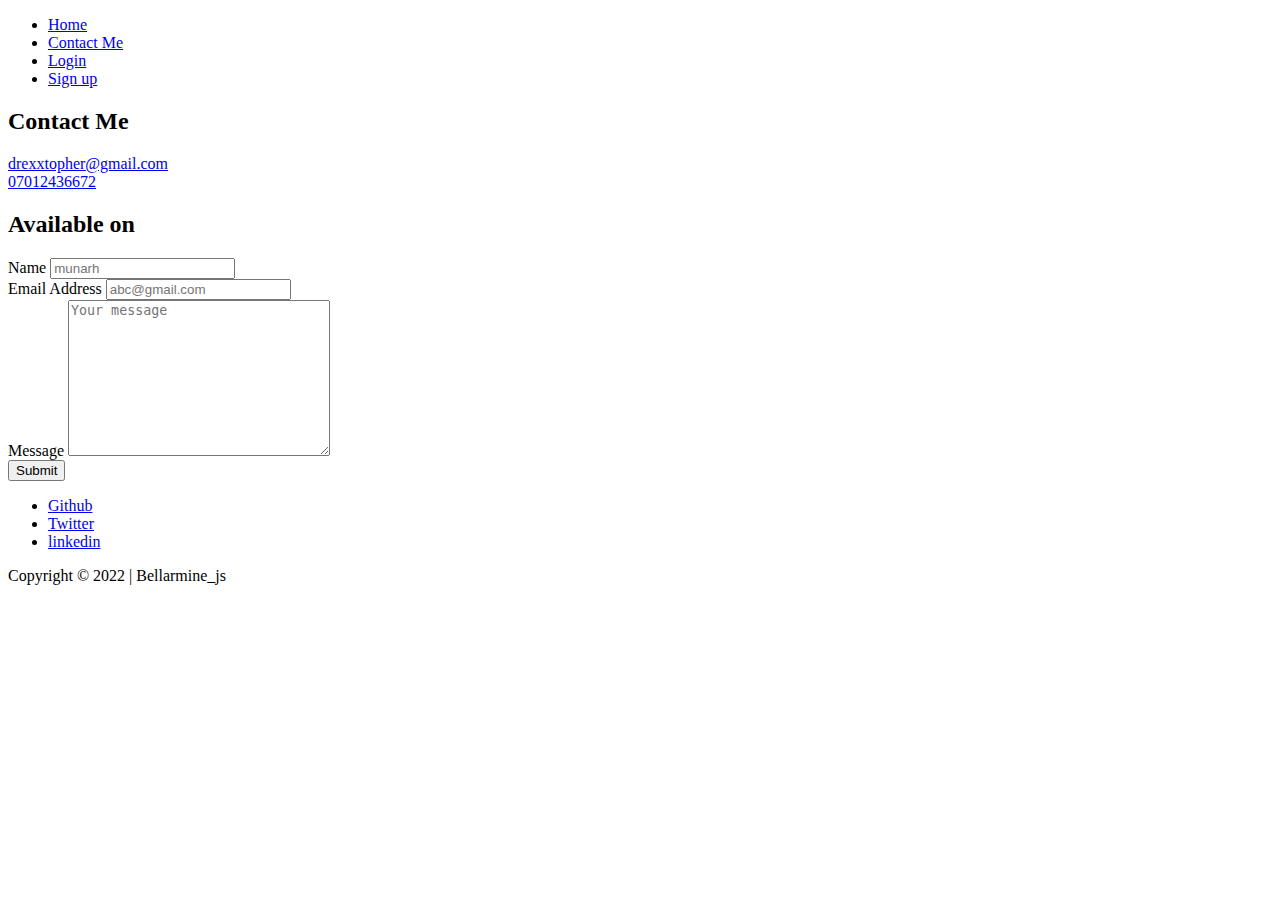
==== contact.html @ 8534d7fb "Add files via upload" ====
<!DOCTYPE html>
<html lang="en">

<head>
    <meta charset="UTF-8">
    <meta http-equiv="X-UA-Compatible" content="IE=edge">
    <meta name="viewport" content="width=device-width, initial-scale=1.0">
    <title>Contact me</title>
    <!--==================== UNICONS ====================-->

    <link rel="stylesheet" href="https://unicons.iconscout.com/release/v4.0.0/css/line.css" />
    <!--==================== CSS ====================-->
    <link rel="stylesheet" href="zuri.css">
</head>

<body>

    <!--==================== HEADER ====================-->
    <header class="header" id="header">
        <nav class="nav container">
            <ul class="nav-list grid">
                <li class="nav-item">
                    <a href="index.html" class="nav-link">Home</a>
                </li>
                <li class="nav-item">
                    <a href="contact.html" class="nav-link">Contact Me</a>
                </li>
                <li class="nav-item">
                    <a href="login.html" class="nav-link ">Login</a>
                </li>
                <li class="nav-item">
                    <a href="register.html" class="nav-link ">Sign up</a>
                </li>
            </ul>
        </nav>
    </header>
    <!--==================== MAIN ====================-->
    <main class="main">
        <!--==================== CONTACT ME ====================-->
        <div class="contacts section">
            <div class="con-section">
                <div class="con-text">
                    <h2 class="contact">Contact Me</h2>
                    <div class="con-detail">
                        <i class="uil uil-envelopes email-icon"></i>
                        <a href="mailto:drexxtopher@gmail.com" class="email-link">drexxtopher@gmail.com</a>
                    </div>
                    <div class="contact-detail">
                        <i class="uil uil-mobile-vibrate phone-icon"></i><a href="tel:09066287546"
                            class="phone-link">07012436672</a>
                    </div>
                    <div class="social--group">
                        <h2>Available on</h2>
                        <div class="social-groups follow-socials">
                            <a href="https://www.facebook.com/" target="blank" class="social-group">
                                <i class="uil uil-facebook"></i>
                            </a>

                            <a href="https://www.github.com/" target="blank" class="social-group">
                                <i class="uil uil-github"></i>
                            </a>

                            <a href="https://www.twitter.com/" target="blank" class="social-group">
                                <i class="uil uil-twitter"></i>
                            </a>
                            <a href="https://www.linkedin.com/" target="blank" class="social-group">
                                <i class="uil uil-linkedin"></i>
                            </a>
                        </div>
                    </div>
                </div>
                <div class="contact-form">
                    <form action="/action_page.php">
                        <div class="contact-field">
                            <label for="name"> Name</label>
                            <input id="name" type="text" name="full-name" placeholder="munarh">
                        </div>
                        <div class="contact-field">
                            <label for="email"> Email Address</label>
                            <input id="email" type="email" name="email" placeholder="abc@gmail.com">
                        </div>
                        <div class="contact-field">
                            <label for="message">Message</label>
                            <textarea name="message" id="message" placeholder="Your message" cols="30"
                                rows="10"></textarea>
                        </div>
                        <div class="submit-btn ">
                            <button type="submit" class="btn">Submit</button>
                        </div>
                    </form>
                </div>
            </div>
        </div>


    </main>
    <!--==================== FOOTER ====================-->
    <footer class="footer">
        <div class="footer-socials">
            <ul>
                <li><a href="https://github.com/munarh" target="_blank">Github</a></li>
                <li><a href="https://twitter.com/Munarh_JS" target="_blank">Twitter</a></li>
                <li><a href="https://www.linkedin.com/in/bellarmine-irozuru-371697239/" target="_blank">linkedin</a>
                </li>
            </ul>

            <p>Copyright &copy; 2022 | Bellarmine_js</p>
        </div>
    </footer>
</body>

</html>
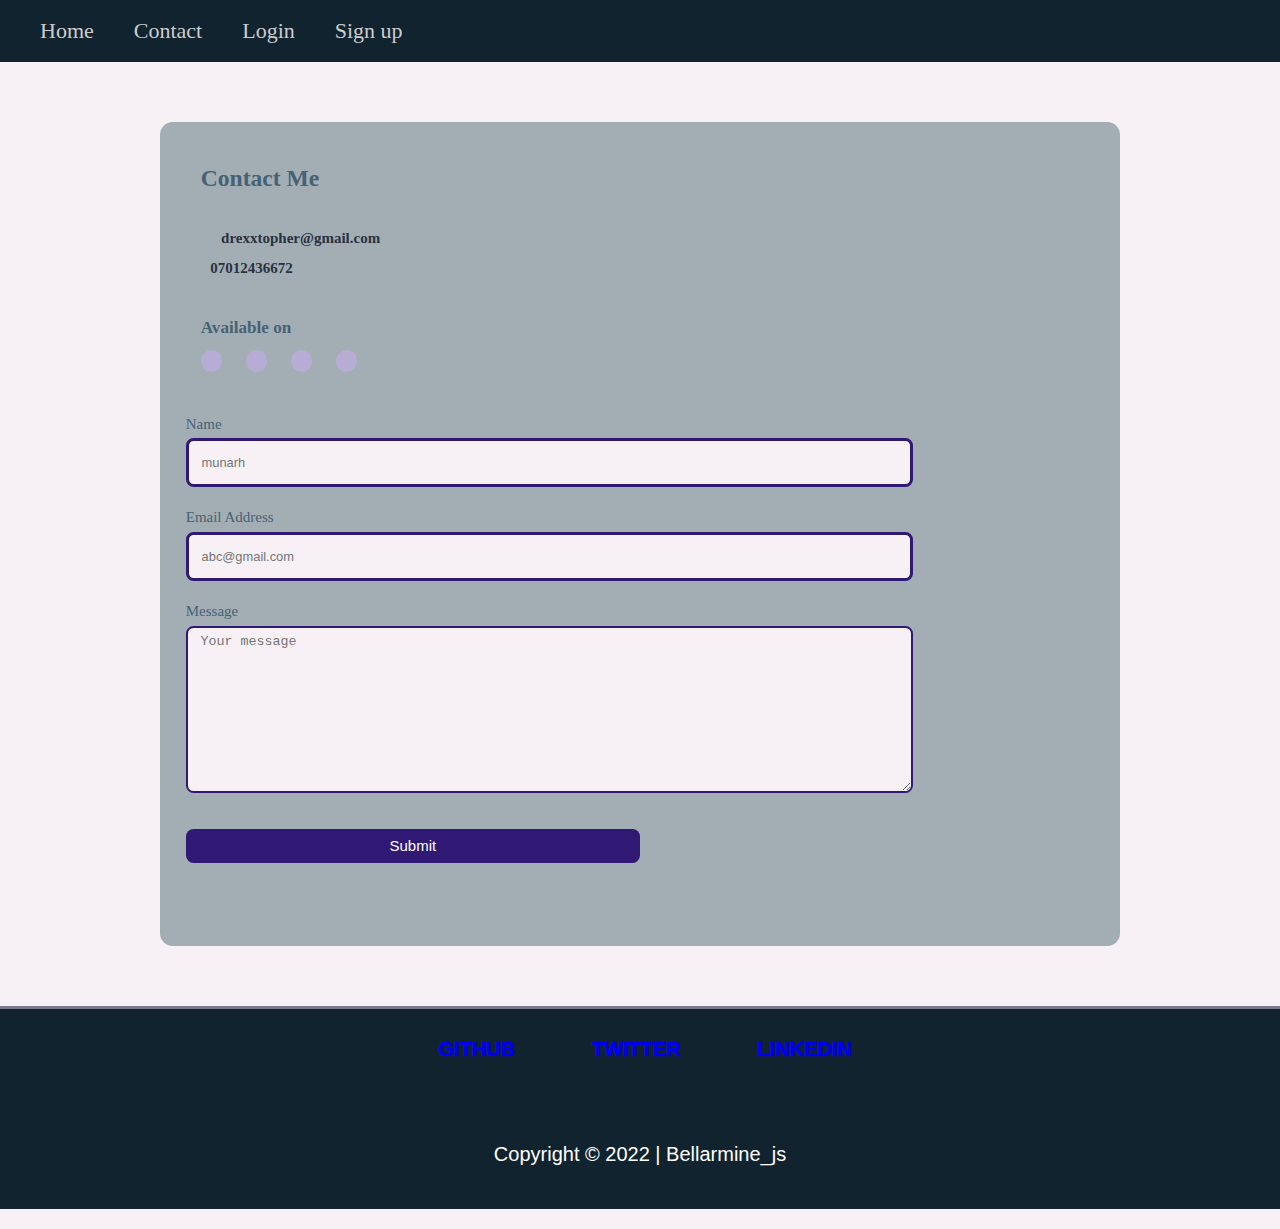
==== commit c0caac1d: "Update contact.html" ====
--- a/contact.html
+++ b/contact.html
@@ -15,25 +15,42 @@
 
 <body>
 
-    <!--==================== HEADER ====================-->
-    <header class="header" id="header">
-        <nav class="nav container">
-            <ul class="nav-list grid">
-                <li class="nav-item">
-                    <a href="index.html" class="nav-link">Home</a>
+  <nav class="menu-container">
+        <!-- burger menu -->
+        <input type="checkbox" aria-label="Toggle menu" />
+        <span></span>
+        <span></span>
+        <span></span>
+
+
+        <!-- menu items -->
+        <div class="menu">
+            <ul>
+                <li>
+                    <a href="zuri.html">
+                        Home
+                    </a>
                 </li>
-                <li class="nav-item">
-                    <a href="contact.html" class="nav-link">Contact Me</a>
+                <li>
+                    <a href="contact.html">
+                        Contact
+                    </a>
                 </li>
-                <li class="nav-item">
-                    <a href="login.html" class="nav-link ">Login</a>
+                <li>
+                    <a href="login.html">
+                        Login
+                    </a>
                 </li>
-                <li class="nav-item">
-                    <a href="register.html" class="nav-link ">Sign up</a>
+                <li>
+                    <a href="register.html">
+                        Sign up
+                    </a>
                 </li>
             </ul>
-        </nav>
-    </header>
+            <ul>
+            </ul>
+        </div>
+    </nav>
     <!--==================== MAIN ====================-->
     <main class="main">
         <!--==================== CONTACT ME ====================-->
@@ -109,4 +126,4 @@
     </footer>
 </body>
 
-</html>+</html>
--- a/zuri.css
+++ b/zuri.css
@@ -0,0 +1,680 @@
+@import url('https://fonts.googleapis.com/css2?family=Raleway:ital,wght@1,800&display=swap');
+
+:root {
+    /*change favorite color*/
+    --hue-color: 180;
+    /* purple 250 - Green 142 - blue 230 - pink 340 */
+    /*========== Colors ==========*/
+    --first-color: #0f5480;
+    --first-color-second: #301974;
+    --first-color-second-light: #b7add4;
+    --text-color: #466274;
+    --text-color-light: #767a8b;
+    --body-color: #f7f0f5;
+    --container-color: #fff;
+    --scroll-bar-color: hsl(var(--hue-color), 20%, 90%);
+    --scroll-thumb-color: hsl(var(--hue-color), 20%, 70%);
+
+    font-family: raleway sans-serif;
+
+    /* .5rem = 8px, 1rem = 16px, 1.5rem = 24px ... */
+  --big-font-size: 2rem;
+  --h1-font-size: 1.5rem;
+  --h2-font-size: 1.25rem;
+  --h3-font-size: 1.125rem;
+  --normal-font-size: .900rem;
+  --small-font-size: .800rem;
+  --smaller-font-size: .85rem;
+  /*========== Font weight ==========*/
+  --font-regular: 400;
+  --font-medium: 500;
+  --font-semi-bold: 600;
+  --font-bold: 700;
+
+}
+
+@media screen and (min-width: 968px) {
+    :root {
+      --big-font-size: 3rem;
+      --h1-font-size: 2.25rem;
+      --h2-font-size: 1.5rem;
+      --h3-font-size: 1.25rem;
+      --normal-font-size: 1rem;
+      --small-font-size: .820rem;
+      --smaller-font-size: .780rem;
+    }
+  }
+  * {
+    box-sizing:border-box;
+    padding: 0;
+    margin: 0;
+  }
+  
+  html {
+    scroll-behavior: smooth;
+    font-size: 67%;
+  }
+  
+  body {
+    font-family: var(--body-font);
+    font-weight: var(--font-regular);
+    line-height: 1;
+    font-size: var(--normal-font-size);
+    background-color: var(--body-color);
+    color: var(--text-color);
+  }
+  
+  h1,
+  h2,
+  h3,
+  h4,
+  span {
+    color: var(--text-color);
+    font-weight: var(--font-bold);
+  }
+  
+  ul {
+    list-style: none;
+  }
+  
+  
+  ol {
+    list-style: none;
+  }
+  
+  li {
+    display: list-item;
+    text-align: -webkit-match-parent;
+  }
+  
+  a {
+    text-decoration: none;
+  }
+  
+  a:-webkit-any-link {
+    color: -webkit-link;
+    cursor: pointer;
+  }
+  
+  
+  p {
+    font-size: 2rem;
+    line-height: 2.2rem;
+    display: block;
+    margin-block-start: 1em;
+    margin-block-end: 1em;
+    margin-inline-start: 0px;
+    margin-inline-end: 0px;
+  }
+  
+  form {
+    display: block;
+    margin-top: 0;
+  }
+ /* ==========Nav(menu)======= */
+  .menu-container {
+    position: relative;
+    display: flex;
+    align-items: center;
+    margin-bottom: 20px;
+    background: #122330;
+    color: #cdcdcd;
+    padding: 20px;
+    z-index: 1;
+    -webkit-user-select: none;
+    user-select: none;
+    box-sizing: border-box;
+  }
+  
+  .menu-container a {
+    text-decoration: none;
+    color: #122330;
+    transition: color 0.3s ease;
+  }
+  
+  .menu-container a:hover {
+    color: #5637b4;
+  }
+  
+  .menu-container input {
+    display: block;
+    width: 35px;
+    height: 25px;
+    margin: 0;
+    position: absolute;
+    cursor: pointer;
+    opacity: 0; /* hide this */
+    z-index: 2; /* and place it over the hamburger */
+    -webkit-touch-callout: none;
+  }
+  
+  /* Burger menu */
+  .menu-container span {
+    display: block;
+    width: 33px;
+    height: 4px;
+    margin-bottom: 5px;
+    position: relative;
+    background: #cdcdcd;
+    border-radius: 3px;
+    z-index: 1;
+    transform-origin: 4px 0px;
+    transition: transform 0.5s cubic-bezier(0.77,0.2,0.05,1.0),
+                background 0.5s cubic-bezier(0.77,0.2,0.05,1.0),
+                opacity 0.55s ease;
+  }
+  
+  .menu-container span:first-child {
+    transform-origin: 0% 0%;
+  }
+  
+  .menu-container span:nth-child(3) {
+    transform-origin: 0% 100%;
+  }
+  
+  .menu-container input:checked ~ span {
+    opacity: 1;
+    transform: rotate(45deg) translate(3px,-1px);
+    background: #232323;
+  }
+  
+  .menu-container input:checked ~ span:nth-child(4) {
+    opacity: 0;
+    transform: rotate(0deg) scale(0.2, 0.2);
+  }
+  
+  .menu-container input:checked ~ span:nth-child(3) {
+    transform: rotate(-45deg) translate(-5px,11px);
+  }
+  
+  .menu ul {
+    list-style: none;
+  }
+  
+  .menu li {
+    padding: 10px 0;
+    font-size: 22px;
+  }
+  
+  /* mobile styles */
+  @media only screen and (max-width: 745px) { 
+    .menu-container {
+      flex-direction: column;
+      align-items: flex-end;
+    }
+    
+    .menu {
+      position: absolute;
+      box-sizing: border-box;
+      width: 300px;
+      right: -300px;
+      top: 0;
+      margin: -20px;
+      padding: 75px 50px 50px;
+      background: #cdcdcd;
+      -webkit-font-smoothing: antialiased;
+      /* to stop flickering of text in safari */
+      transform-origin: 0% 0%;
+      transform: translateX(0%);
+      transition: transform 0.5s cubic-bezier(0.77,0.2,0.05,1.0);
+    }
+  
+    .menu-container input:checked ~ .menu {
+      transform: translateX(-100%);
+    }
+  }
+  
+  /* desktop styles */
+  @media only screen and (min-width: 746px) { 
+    .menu-container {
+      width: 100%;
+    }
+  
+    .menu-container a {
+      color: #cdcdcd;
+    }
+  
+    .menu-container input {
+      display: none;
+    }
+  
+    /* Burger menu */
+    .menu-container span {
+      display: none;
+    }
+  
+    .menu {
+      position: relative;
+      width: 100%;
+      display: flex;
+      justify-content: space-between;
+    }
+  
+    .menu ul {
+      display: flex;
+      padding: 0;
+    }
+  
+    .menu li {
+      padding: 0 20px;
+    }
+  }
+  .main {
+    border-bottom: 3px solid var(--text-color-light);
+  } 
+  .section {
+    margin: 0 0 14rem;
+  }
+  .home-content {
+    max-width: 100rem;
+    padding: 0 5rem;
+    align-items: center;
+    margin: 0 auto;
+  }
+  .home-data {
+    width: 85%;
+    margin-left:auto;
+    align-items: center;
+  }
+  .sub {
+    font-size: 3.4rem;
+    padding-bottom: 0.9rem;
+  }
+  
+  .sub span {
+    text-transform: uppercase;
+    -webkit-text-stroke-width: 0.2rem;
+    -webkit-text-stroke-color: var(--text-color);
+    -webkit-text-fill-color: var(--text-color-light);
+  }
+  
+  .des {
+    font-size: 2rem;
+    padding-bottom: 1.4rem;
+  }
+  
+  img {
+    text-align: center;
+    position: relative;
+  } 
+  
+  .home-img {
+      display: flex;
+    width: 40%;
+    position:relative ;
+    margin-left: 50%;
+    transition: ease-in-out 1s ;
+  }
+
+
+  .home-img:hover{
+    border-radius: 50%;
+  }
+
+
+  .button:link,
+.button:visited {
+  display: inline-block;
+  width: auto;
+  background-color: var(--first-color-second);
+  color: #fff;
+  padding: 1.2rem 1.6rem;
+  border-radius: 0.7rem;
+  font-weight: var(--font-medium);
+  transition: all 0.4s;
+  font-size: 1.8rem;
+}
+
+.button:hover {
+  background-color: var(--first-color);
+}
+
+.button-icon {
+  font-size: 1.30rem;
+  margin-left: var(--mb-0-5);
+  transition: 0.5s;
+}
+
+.button--white {
+  background-color: var(--body-color);
+  color: var(--first-color);
+}
+.info {
+    padding: 0.7rem 2.2rem;
+  }
+  
+  .cont{
+    max-width: 100rem;
+    margin: 0 auto;
+    padding: 0 4.8rem;
+  }
+  
+  .title {
+    font-size: 2rem;
+    text-transform: uppercase;
+    padding-bottom: 1.1rem;
+    position: relative;
+    border-bottom: 2px solid #b7add4;
+    
+  }
+  
+  .texta p{
+      display:flex;
+      font-weight: 600;
+      align-items: center;
+  }
+  .texth,.textp,.texts{
+      display: flex;
+      float: inherit;
+      width:33%;
+      font-weight: 900;
+      padding-top: 4.6rem;
+      margin:auto;
+      align-items:center;
+  }
+  
+  
+  .cont li {
+    font-size: 1.3rem;
+    line-height: 2.2rem;
+    padding-left: 0.9rem;
+  }
+   
+  .big-btn:link {
+    display: flex;
+    margin: 0 auto;
+    width: 25%;
+    height: 6.2rem;
+    justify-content: center;
+    align-items: center;
+    font-size: 2rem;
+    font-weight: 600;
+    margin-bottom: 6.2rem;
+  }
+  /* contact */
+  .contacts {
+    margin: 0;
+    box-sizing: content-box;
+  }
+  
+  .con-section {
+    display: grid;
+    width: 75%;
+    max-width: 100%;
+    height: auto;
+    overflow-x: hidden;
+    margin: 60px auto;
+    background-color: #a3aeb4;
+    padding: 3.6rem 2.4rem;
+    border-radius: 1.2rem;
+  }
+  
+  .con-text {
+    padding-left: 1.4rem;
+  }
+  
+  .contact {
+    margin: 0.6rem 0 3rem;
+    font-size: 2.2rem;
+  }
+  
+  .con-detail {
+    display: flex;
+    align-items: baseline;
+    margin-bottom: 1.2rem;
+  }
+  
+  .email-icon,
+  .phone-icon {
+    width: 1.9rem;
+    height: 1.9rem;
+    font-size: 1.6rem;
+    color: var(--first-color);
+    padding-right: 0.9rem;
+  }
+  
+  .email-link:link,
+  .phone-link:link {
+    text-decoration: none;
+    font-size: 1.4rem;
+    color: #293241;
+    font-weight: 700;
+    transition: all 0.4s;
+  }
+  
+  .social--group h2 {
+    font-size: 1.6rem;
+    margin: 4rem 0 0.6rem;
+  }
+  
+  .social-groups {
+    display: flex;
+    column-gap: 2.2rem;
+    margin: 1.3rem 0 4.2rem;
+  }
+  
+  .social-group:link {
+    font-size: 1.8rem;
+    color: #013a63;
+    border-radius: 50%;
+    padding: 1rem;
+    background-color: var(--first-color-second-light);
+    cursor: pointer;
+    transition: all 0.4s;
+  }
+  
+  .social-group:link:hover {
+    background-color: var(--first-color);
+    color: var(--first-color);
+  }
+  
+  label {
+    display: block;
+    font-size: 1.4rem;
+    margin-bottom: 0.6rem;
+    font-weight: 500;
+  }
+  
+  input {
+    width: 80%;
+    background-color: var(--body-color);
+    margin-bottom: 2.2rem;
+    padding: 1.3rem 1.2rem;
+    border: 3px solid var(--first-color-second);
+    outline: none;
+    border-radius: 0.7rem;
+    font-size: 1.2rem;
+  }
+  
+  textarea {
+    width: 80%;
+    min-height: 11.2rem;
+    background-color: var(--body-color);
+    border: 2px solid var(--first-color-second);
+    outline: none;
+    border-radius: 0.7rem;
+    padding: 0.6rem 1.2rem;
+    margin-bottom: 3.2rem;
+  }
+  
+  .btn {
+    padding: 0.8rem 1.2rem;
+    outline: none;
+    width: 50%;
+    border: none;
+    text-decoration: none;
+    background-color: var(--first-color-second);
+    border-radius: 0.7rem;
+    color: #fff;
+    font-size: 1.4rem;
+    transition: all 0.4s;
+    margin-bottom: 4.2rem;
+  }
+  
+  .btn:hover {
+    background-color: var(--first-color);
+  }
+  
+  @media screen and (max-width: 900px) {
+    .contact-section {
+      grid-template-columns: 1fr;
+    }
+
+    /* login */
+  }
+  .login-form {
+    margin: 6rem auto 12rem;
+    width: 32rem;
+    background-color: var(--body-color);
+    padding: 2.4rem;
+    border-radius: 1rem;
+    box-shadow: #0f5480;
+  }
+  
+  .login-detail label{
+  font-size: 1.1rem;
+  }
+  
+  .login-terms {
+    font-size: 1rem;
+  }
+  
+  .terms,
+  .policy {
+    text-decoration: none;
+  }
+
+              /* register */
+  .sign-ups {
+    margin: auto;
+  }
+  
+  .reg-form-section {
+    background-color: var(--body-color);
+    width: 74%;
+    max-width: 100%;
+    margin: 6rem auto;
+    border-radius: 1rem;
+    padding-top: 2.2rem;
+  }
+  
+  .login-title, .reg-title {
+    font-size: var(--small-font-size);
+    text-transform: capitalize;
+    padding: 0 2.4rem 2.4rem;
+    margin: 0.6rem 0 3rem;
+    font-size: 1.4rem;
+  }
+  
+  .account-detail {
+    height: auto;
+    display: grid;
+    grid-template-columns: 1fr 1fr;
+    row-gap: 0.5rem;
+    padding: 0 2.4rem 0.4rem;
+  }
+  
+  .reg--detail {
+    width: 112%;
+    padding: 0 2.4rem 0.4rem;
+  }
+  
+  select {
+    width: 80%;
+    margin-bottom: 2px;
+    padding: 1.2rem 1.4rem;
+    border: 2px solid var(--first-color-second);
+    border-radius: 0.8rem;
+    background-color: var(--body-color);
+  }
+  .reg-form button {
+    display: flex;
+    justify-content: center;
+    align-items: center;
+    grid-column: 1 / span 2;
+    width: 30rem;
+    margin: 2.4rem auto 3.8rem;
+  }
+  
+  .sign_in a:link{
+    color: var(--container-color);
+  }
+  
+  
+  .sign-in-icon {
+    font-size: 1.5rem;
+    padding-right: 1rem;
+  }
+  @media screen and (max-width: 500px) {
+    .account-detail {
+      grid-template-columns: 1fr;
+    }
+   .reg-detail input,
+  .reg--detail input {
+    width: 100%;
+    padding: 1.2rem;
+    border-radius: 0.7rem;
+  } 
+  select{
+    width: 100%;
+  }
+  .reg-detail label,
+  .reg--detail label {
+    margin-bottom: 1rem;
+  } 
+  .reg--detail {
+    width: 100%;
+    padding: 0 2.4rem 0.4rem;
+  }
+  .reg-form button{
+    margin: 2.4rem 0 3.8rem;
+  }
+  }
+  
+  @media screen and (max-width: 500px) {
+    .reg-form button{
+      margin: 2.4rem 3rem 3.8rem 0;
+      margin-right: 10rem;
+      width: 100%;
+    }
+  }
+  
+   footer {
+    height: 200px;
+    background-color: rgb(18, 35, 48);
+    color: white;
+    text-align: center;
+   
+    padding: 30px;
+}
+
+footer p {
+    line-height: 150px;
+    font-size: 20px;
+    font-family: 'Montserrat', sans-serif;
+    text-align: center;
+
+}
+
+footer ul li {
+    display: inline-block;
+    list-style: none;
+    margin-left: 10px;
+    font-family: 'Poppins', sans-serif;
+    font-size: 20px;
+    font-weight: 700px;
+}
+
+footer ul li a {
+    text-decoration: none;
+    font-size: 20px;
+    font-weight: 1000;
+    text-transform: uppercase;
+    padding: 0px 32px;
+    color: white;
+}
+
+footer ul li a:hover {
+    text-decoration: underline;
+}
+
